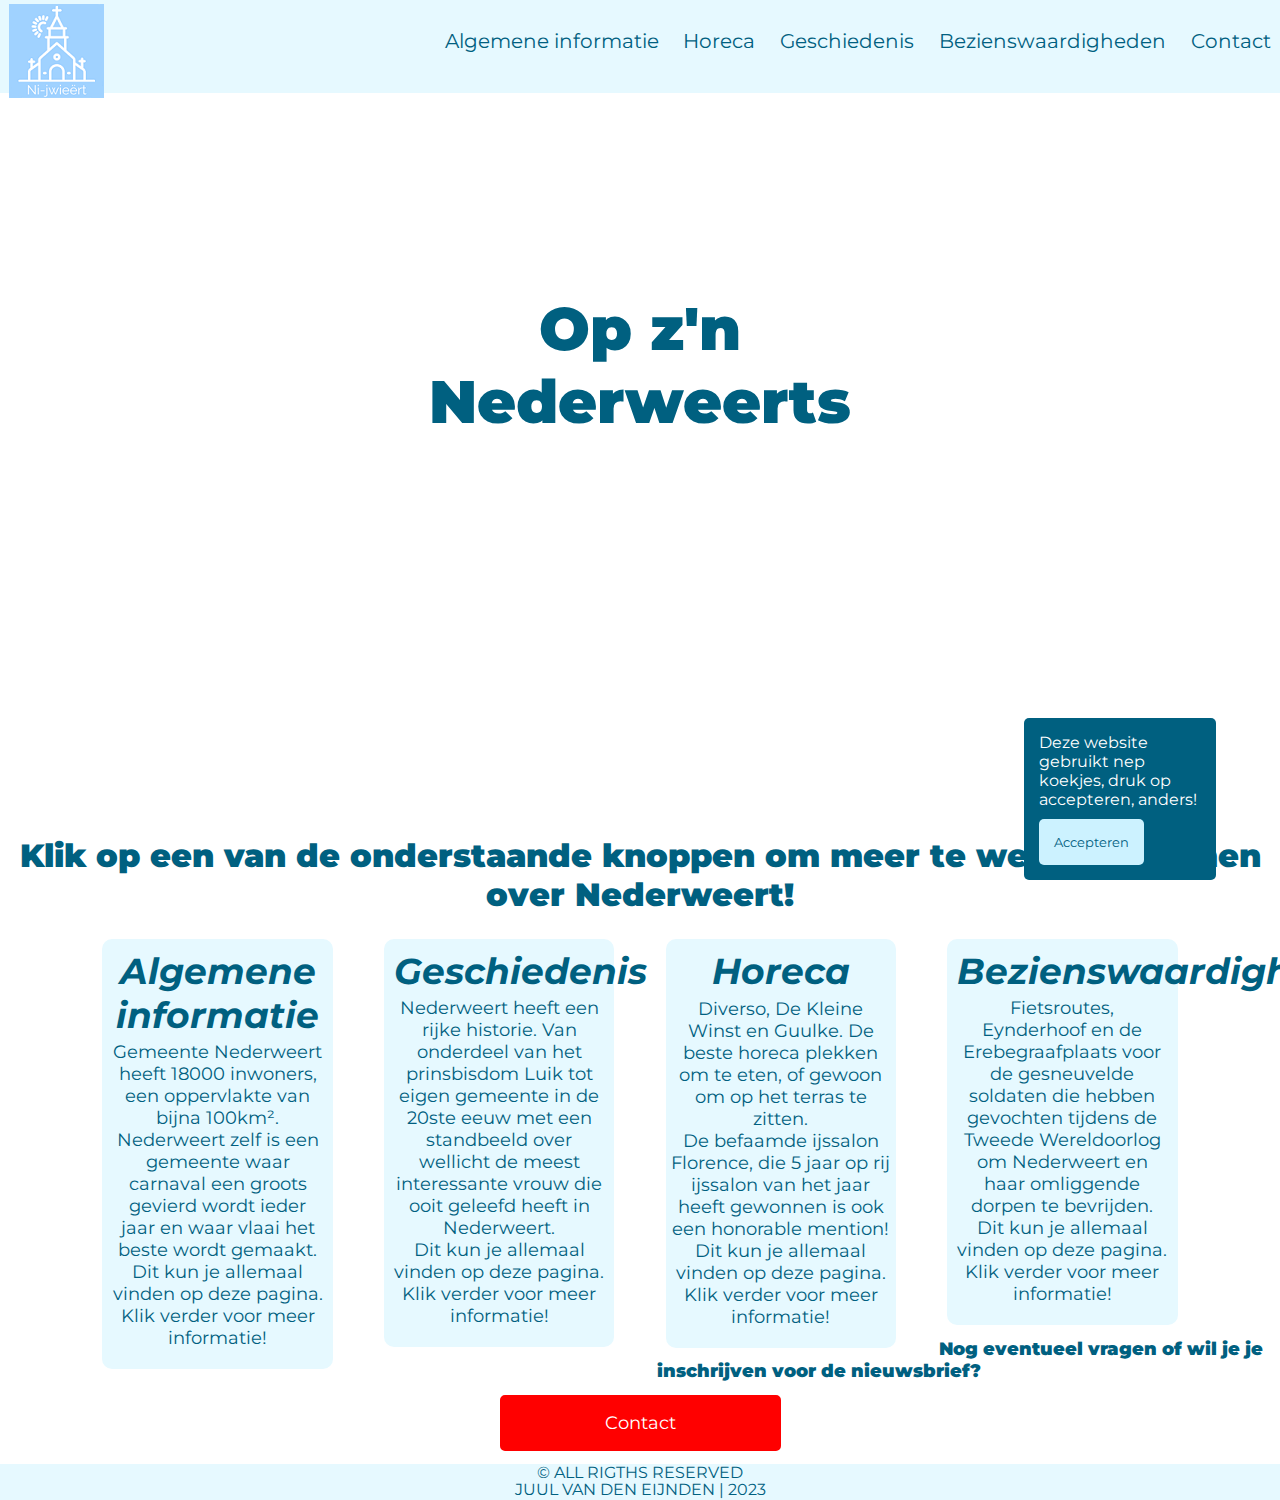
==== webmarkup/webdesign_website/index.html @ bb7a8799 "WebMarkup 2023 Website" ====
<!DOCTYPE html>
<html lang="nl">
    <head>
        <meta charset="UTF-8"/>
        <meta
            name="viewport"
            content="width=device-width, initial-scale=1.0"
        />
        <link rel="stylesheet" href="style.css" type="text/css"/>
        <link rel="icon" type="image/x-icon" href="IMG/FavIcon.png"/>
        <link rel="preconnect" href="https://fonts.googleapis.com"/>
        <link rel="preconnect" href="https://fonts.gstatic.com" crossorigin/>
        <link href="https://fonts.googleapis.com/css2?family=Montserrat:ital,wght@0,100;0,200;0,300;0,400;0,500;0,600;0,700;0,800;0,900;1,100;1,200;1,300;1,400;1,500;1,600;1,700;1,800;1,900&display=swap" rel="stylesheet"/>
        <title>Op z'n Nederweerts</title>
    </head>
    <body>
        <header>
            <nav>
                <a href=""><img src="IMG/Icon.png" title="Knop voor terug naar homepage te gaan" alt="Icoon"/></a>
                <ul>
                    <li><a href="general.html">Algemene informatie</a></li>
                    <li><a href="horeca.html">Horeca</a></li>
                    <li><a href="history.html">Geschiedenis</a></li>
                    <li><a href="sights.html">Bezienswaardigheden</a></li>
                    <li><a href="contact.html">Contact</a></li>
                </ul>
            </nav>
            <section class="headerTxt">
                <h1>op z'n Nederweerts</h1>
            </section>        
        </header>
        <section id="ClickthroughButtons">
            <article class="ClickthroughInfo">
                <h1><strong>
                    Klik op een van de onderstaande knoppen om meer te weten te komen over Nederweert&#33;
                </strong></h1>
            </article>
            <article class="generalButton">
                <a href="general.html"><h1><em>Algemene informatie</em></h1>
                <p>
                    Gemeente Nederweert heeft 18000 inwoners, een oppervlakte van bijna 100km².
                </p>
                <p>
                    Nederweert zelf is een gemeente waar carnaval een groots gevierd wordt ieder jaar en waar vlaai het beste wordt gemaakt.
                </p>
                <p>
                    Dit kun je allemaal vinden op deze pagina.
                </p> 
                <p>
                    Klik verder voor meer informatie&#33;
                </p></a>
            </article>
            <article class="historyButton">
                <a href="history.html"><h1><em>Geschiedenis</em></h1>
                <p>
                    Nederweert heeft een rijke historie. Van onderdeel van het prinsbisdom Luik tot eigen gemeente in de 20ste eeuw met een standbeeld over wellicht de meest interessante vrouw die ooit geleefd heeft in Nederweert.
                </p>
                <p>
                    Dit kun je allemaal vinden op deze pagina.
                </p>
                <p>
                    Klik verder voor meer informatie&#33;
                </p>
                </a>
            </article>
            <article class="horecaButton">
                <a href="horeca.html"><h1><em>Horeca</em></h1>
                <p>
                    Diverso, De Kleine Winst en Guulke. De beste horeca plekken om te eten, of gewoon om op het terras te zitten.
                </p>
                <p>
                    De befaamde ijssalon Florence, die 5 jaar op rij ijssalon van het jaar heeft gewonnen is ook een honorable mention&#33;
                </p>
                <p>
                    Dit kun je allemaal vinden op deze pagina.
                </p>
                <p>
                    Klik verder voor meer informatie&#33;
                </p></a>               
            </article>
            <article class="sightsButton">
                <a href="sights.html"><h1><em>Bezienswaardigheden</em></h1>
                <p>
                    Fietsroutes, Eynderhoof en de Erebegraafplaats voor de gesneuvelde soldaten die hebben gevochten tijdens de Tweede Wereldoorlog om Nederweert en haar omliggende dorpen te bevrijden.
                </p>
                <p>
                    Dit kun je allemaal vinden op deze pagina.
                </p>
                <p>
                    Klik verder voor meer informatie&#33;
                </p></a>
            </article>
        </section>
        <section id="contactInfoAndButton">
            <h1><strong>Nog eventueel vragen of wil je je inschrijven voor de nieuwsbrief&#63;</strong></h1>
            <a href="contact.html" class="contactButton">Contact</a>
        </section>
        <section id="CookiesMessage">
            Deze website gebruikt nep koekjes, druk op accepteren, anders&#33;
            <button id="CookieAcceptButton">Accepteren</button>
        </section>
        <footer>
            <p>&copy; All rigths reserved</p>
            <p><a rel="author" href="https://www.youtube.com/@juuliq_" target="_blank">Juul van den Eijnden</a> | 2023</p>
        </footer>
    </body>
</html>
---- webmarkup/webdesign_website/style.css ----
*{
    font-family: 'Montserrat', sans-serif;
    margin: 0%;
    padding: 0%;
    letter-spacing: 0px;
}


/* Main page */
header{
    min-height: 90vh;
    width: 100%;
    margin: auto;
    background-image: url(IMG/Nederweert\ Gemeente.jpg);
    background-position: center;
    background-size: cover;
    position: relative;    
}
nav{
    text-align: right;
    padding-left: 0.7%;
    padding-top: 0.3%;
    padding-bottom: 1.5%;
    background-color: #e6f9ff;
}
nav img{
    float: left;
}
nav ul li{
    list-style: none;
    display: inline-block;
    padding: 19px 12px;
    position: relative;
    padding-top: 2%;
    padding-right: 0.7%;
}
nav ul li a{
    color: #006080;
    text-decoration: none;
    font-size: 20px;
}
nav ul li::after{
    content: "";
    width: 0%;
    height: 2px;
    background: #66d9ff;
    display: block;
    margin: auto;
    transition: 0.7s;
}
nav ul li:hover::after{
    width: 100%;
}

.headerTxt{
    width: 39%;
    position: absolute;
    top: 45%;
    left: 50%;
    transform: translate(-50%,-50%);
    text-align: center;
    animation: RollIn 2s 1;
    animation-timing-function: ease-out;
}

@keyframes RollIn{
    from{top: 150px;}
    to{top: center;}
}

.headerTxt h1{
    color: #006080;
    font-size: 60px;
    font-weight: 900;
}
.headerTxt h1::first-letter{
    text-transform: uppercase;
}

#ClickthroughButtons{
    margin-top: 2%;
    width: 100%;
}
.ClickthroughInfo{
    margin-bottom: 2%;
    text-align: center;
    color: #006080;
}
.generalButton{
    width: 18%;
    float: left;
    margin-left: 8%;
    margin-right: 2%;
    background-color: #e6f9ff;
    border-radius: 10px;
    padding: 10px 10px;
    box-sizing: border-box;
    transition: 0.6s;
    font-size: 18px;
}
.generalButton a{
    text-decoration: none;
    text-align: center;
    color: #006080;
}
.generalButton p:first-of-type{
    margin-top: 2%;
}
.horecaButton{
    width: 18%;
    float: left;
    margin-left: 2%;
    margin-right: 2%;
    background-color: #e6f9ff;
    border-radius: 10px;
    padding: 10px 5px;
    box-sizing: border-box;
    transition: 0.6s;
    font-size: 18px;
}
.horecaButton a{
    text-decoration: none;
    text-align: center;
    color: #006080;
}
.horecaButton p:first-of-type{
    margin-top: 2%;
}
.historyButton{
    width: 18%;
    float: left;
    margin-left: 2%;
    margin-right: 2%;
    background-color: #e6f9ff;
    border-radius: 10px;
    padding: 10px 10px;
    box-sizing: border-box;
    transition: 0.6s;
    font-size: 18px;
}
.historyButton a{
    text-decoration: none;
    text-align: center;
    color: #006080;
}
.historyButton p:first-of-type{
    margin-top: 2%;
}
.sightsButton{
    width: 18%;
    float: left;
    margin-left: 2%;
    margin-right: 8%;
    margin-bottom: 1%;
    background-color: #e6f9ff;
    border-radius: 10px;
    padding: 10px 10px;
    box-sizing: border-box;
    transition: 0.6s;
    font-size: 18px;
}
.sightsButton a{
    text-decoration: none;
    text-align: center;
    color: #006080;
}
.sightsButton p:first-of-type{
    margin-top: 2%;
}

#contactInfoAndButton{
    text-align: center;
    color: #006080;
    margin-bottom: 1%;
}
#contactInfoAndButton h1{
    font-size: 18px;
    margin-bottom: 1%;
}
.contactButton{
    text-decoration: none;
    border: 3px;
    border-style: solid;
    border-color: #ff0000;
    border-radius: 5px;
    border-width: 5px;
    display: inline-block;
    color: #fff;
    padding: 12px 100px;
    font-size: 18px;
    background: #ff0000;
    cursor: pointer;
}
.contactButton:hover{
    border-color: #6c0000;
    background: #6c0000;
    transition: 0.7s;
}

#CookiesMessage{
    position: fixed;
    bottom: 20px;
    left: 80%;
    right: 5%;
    background-color: #006080;
    border-style: solid;
    border: 1px;
    border-color: #006080;
    border-radius: 5px;
    z-index: 9999;
    color: #fff;
    padding: 15px;
}
#CookieAcceptButton{
    margin-top: 10px;
    padding: 15px;
    padding-left: 15px;
    background-color: #ccf2ff;
    color: #006080;
    border-style: solid;
    border: 2px;
    border-color: #ccf2ff;
    border-radius: 5px;
    cursor: pointer;
}

footer{
    height: 36px;
    background-color: #e6f9ff;
    clear: both;
    text-align: center;
    color: #006080;
    line-height: 17px;
    text-indent: 0em;
    word-spacing: 0rem;
    text-transform: uppercase;
}
footer a{
    text-decoration: none;
    color: #006080;
}


/* General info */
.generalInfo{
    color: #006080;
    padding-top: 17px;
    font-size: 17px;
    width: 80%;
    margin: auto;
    margin-bottom: 0;
}
.generalHeadText h1{
    text-align: center;
}
.generalHeadText h1:last-child{
    margin-bottom: 17px;
}
.generalArticleOne h1, p:last-child{
    margin-bottom: 10px;
}

.generalArticleTwo{
    display: grid;
    grid-template-columns: auto auto auto;
    grid-template-areas:
    "Titel2 Titel2 Titel2" 
    "p1 p1 p1"
    "p2 p2 p2"
    "VlaaiLijst VlaaiLijst VlaaiLijst"
    "p3 p3 p3"
    "Jumbo AlbertHeijn Aldi";
    grid-gap: 10px;
    margin-bottom: 10px;
}
.generalArticleTwo h1{
    grid-area: Titel2;
}
#p1{
    grid-area: p1;
}
#p2{
    grid-area: p2;
}
#p3{
    grid-area: p3;
}
.generalArticleTwo ol li{
    grid-area: VlaaiLijst;
    margin-left: 20px;
}
#JumboAndCaption{
    grid-area: Jumbo;
    text-align: center;
    height: 420px;
}
#Jumbo{
    width: 100%;
    height: 90%;
    border: 2px;
    border-color: #ccf2ff;
    border-style: solid;
    border-radius: 10px;
}
#AldiAndCaption{
    grid-area: Aldi;
    text-align: center;
    height: 420px;
}
#Aldi{
    width: 100%;
    height: 90%;
    border: 2px;
    border-color: #ccf2ff;
    border-style: solid;
    border-radius: 10px;
}
#AhAndCaption{
    grid-area: AlbertHeijn;
    text-align: center;
    height: 420px;
}
#AlbertHeijn{
    width: 100%;
    height: 90%;
    border: 2px;
    border-color: #ccf2ff;
    border-style: solid;
    border-radius: 10px;
}


/* Horeca */
#HorecaMain{
    width: 1300px;
    margin: auto;
}
#HorecaHeadText{
    margin: auto;
    color: #006080;
    text-align: center;
    margin-top: 15px;
    margin-bottom: 20px;
    font-size: 17px;
}
#mainContentHoreca{
    font-size: 17px;
    display: grid;
    grid-template-columns: auto;
    grid-template-areas: 
    "HorecaArticleOne"
    "HorecaArticleTwo"
    "HorecaArticleThree"
    "HorecaArticleFour";
    grid-gap: 20px;
    margin-bottom: 10px;
}
#HorecaArticleOne{
    margin: auto;
    grid-area: HorecaArticleOne;
    grid-template-columns: 1fr 3fr;
}
#DiversoAndCaption{
    text-align: center;
    color: #006080;
    float: left;
}
#Diverso{
    width: 450px;
    height: 300px;
    border-style: solid;
    border-radius: 5px;
    border-color: #006080;
    margin-left: 10px;
    margin-right: 20px;
}
#DiversoAside{
    color: #006080;
}
#DiversoAside p{
    margin-bottom: 10px;
}
#DiversoLink:hover{
    color: #000;
}
#DiversoLink:active{
    color: #ff0000;
}
#HorecaArticleTwo{
    margin: auto;
    grid-area: HorecaArticleTwo;
    grid-template-columns: 3fr 1fr;
}
#DKWAndCaption{
    text-align: center;
    color: #006080;
    float: right;
}
#DKW{
    width: 550px;
    height: 350px;
    border-style: solid;
    border-radius: 5px;
    border-color: #006080;
    margin-left: 10px;
    margin-right: 20px;
}
#DKWAside{
    float: left;
    width: 700px;
    color: #006080;
}
#DKWAside p{
    margin-bottom: 10px;
    width: 690px;
}
#DKWLink:hover{
    color: #000;
}
#DKWLink:active{
    color: #ff0000;
}
#HorecaArticleThree{
    grid-area: HorecaArticleThree;
    margin: auto;
    grid-template-columns: 1fr 3fr;
}
#GuulkeAndCaption{
    text-align: center;
    color: #006080;
    float: left;
}
#Guulke{
    width: 550px;
    height: 350px;
    border-style: solid;
    border-radius: 5px;
    border-color: #006080;
    margin-left: 10px;
    margin-right: 20px;
}
#GuulkeAside{
    color: #006080;
}
#GuulkeAside p{
    margin-bottom: 10px;
}
#GuulkeLink:hover{
    color: #000;
}
#GuulkeLink:active{
    color: #ff0000;
}
#HorecaArticleFour{
    grid-area: HorecaArticleFour;
    margin: auto;
    grid-template-columns: 3fr 1fr;
}
#FlorenceAndCaption{
    text-align: center;
    color: #006080;
    float: right;
}
#Florence{
    width: 550px;
    height: 350px;
    border-style: solid;
    border-radius: 5px;
    border-color: #006080;
    margin-left: 10px;
    margin-right: 20px;
}
#FlorenceAside{
    float: left;
    width: 700px;
    color: #006080;
}
#FlorenceAside p{
    margin-bottom: 10px;
    width: 690px;
}
#FlorenceLink:hover{
    color: #000;
}
#FlorenceLink:active{
    color: #ff0000;
}


/* History */
#HistoryMain{
    width: 1050px;
    margin: auto;
}
#HistoryHeadText{
    margin: auto;
    color: #006080;
    margin-top: 15px;
    margin-bottom: 20px;
    font-size: 17px;
}
#HistoryHeadText > p{
    text-align: center;
}
#mainContentHistory{
    font-size: 17px;
    display: grid;
    grid-template-columns: auto;
    grid-template-areas: 
    "HistoryArticleOne"
    "HistoryArticleTwo";
    grid-gap: 20px;
    margin-bottom: 10px;
}
#HistoryArticleOne{
    margin: auto;
    grid-area: HistoryArticleOne;
    grid-template-columns: 3fr 1fr;
}
#KerkAndCaption{
    text-align: center;
    color: #006080;
    float: right;
}
#Kerk{
    width: 300px;
    height: 450px;
    border-style: solid;
    border-radius: 5px;
    border-color: #006080;
    margin-left: 10px;
    margin-right: 20px;
}
#KerkAside{
    float: left;
    width: 700px;
    color: #006080;
}
#KerkAside p{
    margin-bottom: 10px;
    width: 600px;
}

#HistoryArticleTwo{
    margin: auto;
    grid-area: HistoryArticleTwo;
    grid-template-columns: 1fr 3fr;
}
#MarieKatrienAndCaption{
    text-align: center;
    color: #006080;
    float: left;
}
#MarieKatrien{
    width: 350px;
    height: 450px;
    border-style: solid;
    border-radius: 5px;
    border-color: #006080;
    margin-left: 10px;
    margin-right: 20px;
}
#MarieKatrienAside{
    color: #006080;
    width: 650px;
    float: right;
}
#MarieKatrienAside p{
    margin-bottom: 10px;
    width: 600px;
}


/* Sights */
#SightsMain{
    width: 1250px;
    margin: auto;
}
#SightsHeadText{
    margin: auto;
    color: #006080;
    margin-top: 15px;
    margin-bottom: 20px;
    font-size: 17px;
    text-align: center;
}
#mainContentSights{
    font-size: 17px;
    display: grid;
    grid-template-columns: auto;
    grid-template-areas: 
    "SightsArticleOne"
    "SightsArticleTwo";
    grid-gap: 20px;
    margin-bottom: 10px;
}
#SightsArticleOne{
    margin: auto;
    grid-area: SightsArticleOne;
    grid-template-columns: 3fr 1fr;
}
#EynderhoofAndCaption{
    text-align: center;
    color: #006080;
    float: right;
}
#Eynderhoof{
    width: 600px;
    height: 350px;
    border-style: solid;
    border-radius: 5px;
    border-color: #006080;
    margin-left: 10px;
    margin-right: 20px;
}
#EynderhoofAside{
    float: left;
    width: 500px;
    color: #006080;
}
#EynderhoofAside p{
    margin-bottom: 10px;
    width: 490px;
}
#EynderhoofLink:hover{
    color: #000;
}
#EynderhoofLink:active{
    color: #ff0000;
}
#SightsArticleTwo{
    margin: auto;
    grid-area: SightsArticleTwo;
    grid-template-columns: 1fr 3fr;
}
#ErebegraafplaatsAndCaption{
    text-align: center;
    color: #006080;
    float: left;
}
#Erebegraafplaats{
    width: 600px;
    height: 350px;
    border-style: solid;
    border-radius: 5px;
    border-color: #006080;
    margin-left: 10px;
    margin-right: 20px;
}
#ErebegraafplaatsAside{
    color: #006080;
    width: 610px;
    float: right;
}
#ErebegraafplaatsAside p{
    margin-bottom: 10px;
}
#ErebegraafplaatsLink:hover{
    color: #000;
}
#ErebegraafplaatsLink:active{
    color: #ff0000;
}


/* Contact */
#contact{
    padding-top: 25px;
    width: 1460px;
    margin: auto;
}
#contact h1{
    text-align: center;
    font-size: 30px;
    color: #006080;
    padding-bottom: 15px;
}
#quickContact{
    margin-bottom: 46px;
    width: 590px;
    height: 624px;
    float: left;
    border-style: solid;
    border-color: #006080;
    border-radius: 5px;
    background-color: #006080;
}
#quickInfo{
    margin-left: 20px;
    margin-right: 20px;
    color: #fff;
    font-size: 20px;
    font-weight: 500;
}
#quickInfo p:first-child{
    margin-top: 15%;
}
#quickInfo > p{
    margin-top: 5%;
}
#quickInfo ul li{
    margin-top: 10px;
    margin-bottom: 5px;
    list-style: none;
}
#talkBubble {
    width: 120px;
    height: 80px;
    background-color: #ccf2ff;
    position: relative;
    left: 435px;
    top: 130px;
    border-radius: 10px;
}
#talkBubble:before {
    content: "";
    position: absolute;
    right: 100%;
    top: 26px;
    width: 0;
    height: 0;
    border-top: 13px solid transparent;
    border-right: 26px solid #ccf2ff;
    border-bottom: 13px solid transparent;
}
#talkBubble h1{
    text-align: center;
    padding-top: 20px;
}
#newsletterContact{
    width: 860px;
    height: 624px;
    float: left;
    border-style: solid;
    border-radius: 5px;
    border-color: #eaeaea;
    background-color: #eaeaea;
}
fieldset{
    color: #006080;
    font-size: 24px;
    border-style: none;
    max-width: 850px;
    margin: auto;
    display: grid;
    grid-template-columns: 400px 400px;
    grid-template-areas: 
    "voornaam achternaam"
    "email email"
    "telefoonnummer postcode"
    "bericht bericht"
    "verstuurKnop verstuurKnop";
    grid-gap: 20px;
}
legend{
    text-align: center;
    padding-top: 5px;
    padding-bottom: 5px;
}
.voornaam{
    grid-area: voornaam;
    margin: auto;
}
.voornaam label{
    font-size: 20px;
    color: #006080;
}
.voornaam input{
    display: block;
    height: 40px;
    width: 350px;
    border: #006080;
    border-style: solid;
    border-radius: 5px;
    font-size: 20px;
}
#firstname{
    padding-left: 10px;
}
.achternaam{
    grid-area: achternaam;
    margin: auto;
}
.achternaam label{
    font-size: 20px;
    color: #006080;
}
.achternaam input{
    display: block;
    height: 40px;
    width: 350px;
    border: #006080;
    border-style: solid;
    border-radius: 5px;
    font-size: 20px;
}
#surname{
    padding-left: 10px;
}
.e-mail{
    grid-area: email;
    margin: auto;
}
.e-mail label{
    font-size: 20px;
    color: #006080;
}
.e-mail input{
    display: block;
    height: 40px;
    width: 770px;
    border: #006080;
    border-style: solid;
    border-radius: 5px;
    font-size: 20px;
}
#email{
    padding-left: 10px;
}

.telefoonnummer{
    grid-area: telefoonnummer;
    margin: auto;
}
.telefoonnummer label{
    font-size: 20px;
    color: #006080;
}
.telefoonnummer input{
    display: block;
    height: 40px;
    width: 350px;
    border: #006080;
    border-style: solid;
    border-radius: 5px;
    font-size: 20px;
}
#PhoneNumber{
    padding-left: 10px;
}

.postcode{
    grid-area: postcode;
    margin: auto;
}
.postcode label{
    font-size: 20px;
    color: #006080;
}
.postcode input{
    display: block;
    height: 40px;
    width: 350px;
    border: #006080;
    border-style: solid;
    border-radius: 5px;
    font-size: 20px;
}
#postalCode{
    padding-left: 10px;
}

.bericht{
    grid-area: bericht;
    margin: auto;
}
.bericht label{
    font-size: 20px;
    color: #006080;
}
.bericht input{
    display: block;
    height: 180px;
    width: 770px;
    border-color: #006080;
    border-style: solid;
    border-radius: 5px;
    font-size: 20px;
    font-weight: 100;
}
.bericht input::placeholder{
    position: absolute;
    top: 10px;
    left: 10px;
}
#Message{
    padding-left: 10px;
}
.verstuurButton{
    grid-area: verstuurKnop;
    margin: auto;
}
.verstuurButton input{
    display: block;
    text-decoration: none;
    border: 3px;
    border-style: solid;
    border-color: #ff0000;
    border-radius: 20px;
    display: inline-block;
    color: #fff;
    padding: 12px 50px;
    font-size: 18px;
    background: #ff0000;
    cursor: pointer;
}
.verstuurButton input:hover{
    border-color: #6c0000;
    background: #6c0000;
    transition: 0.7s;
}
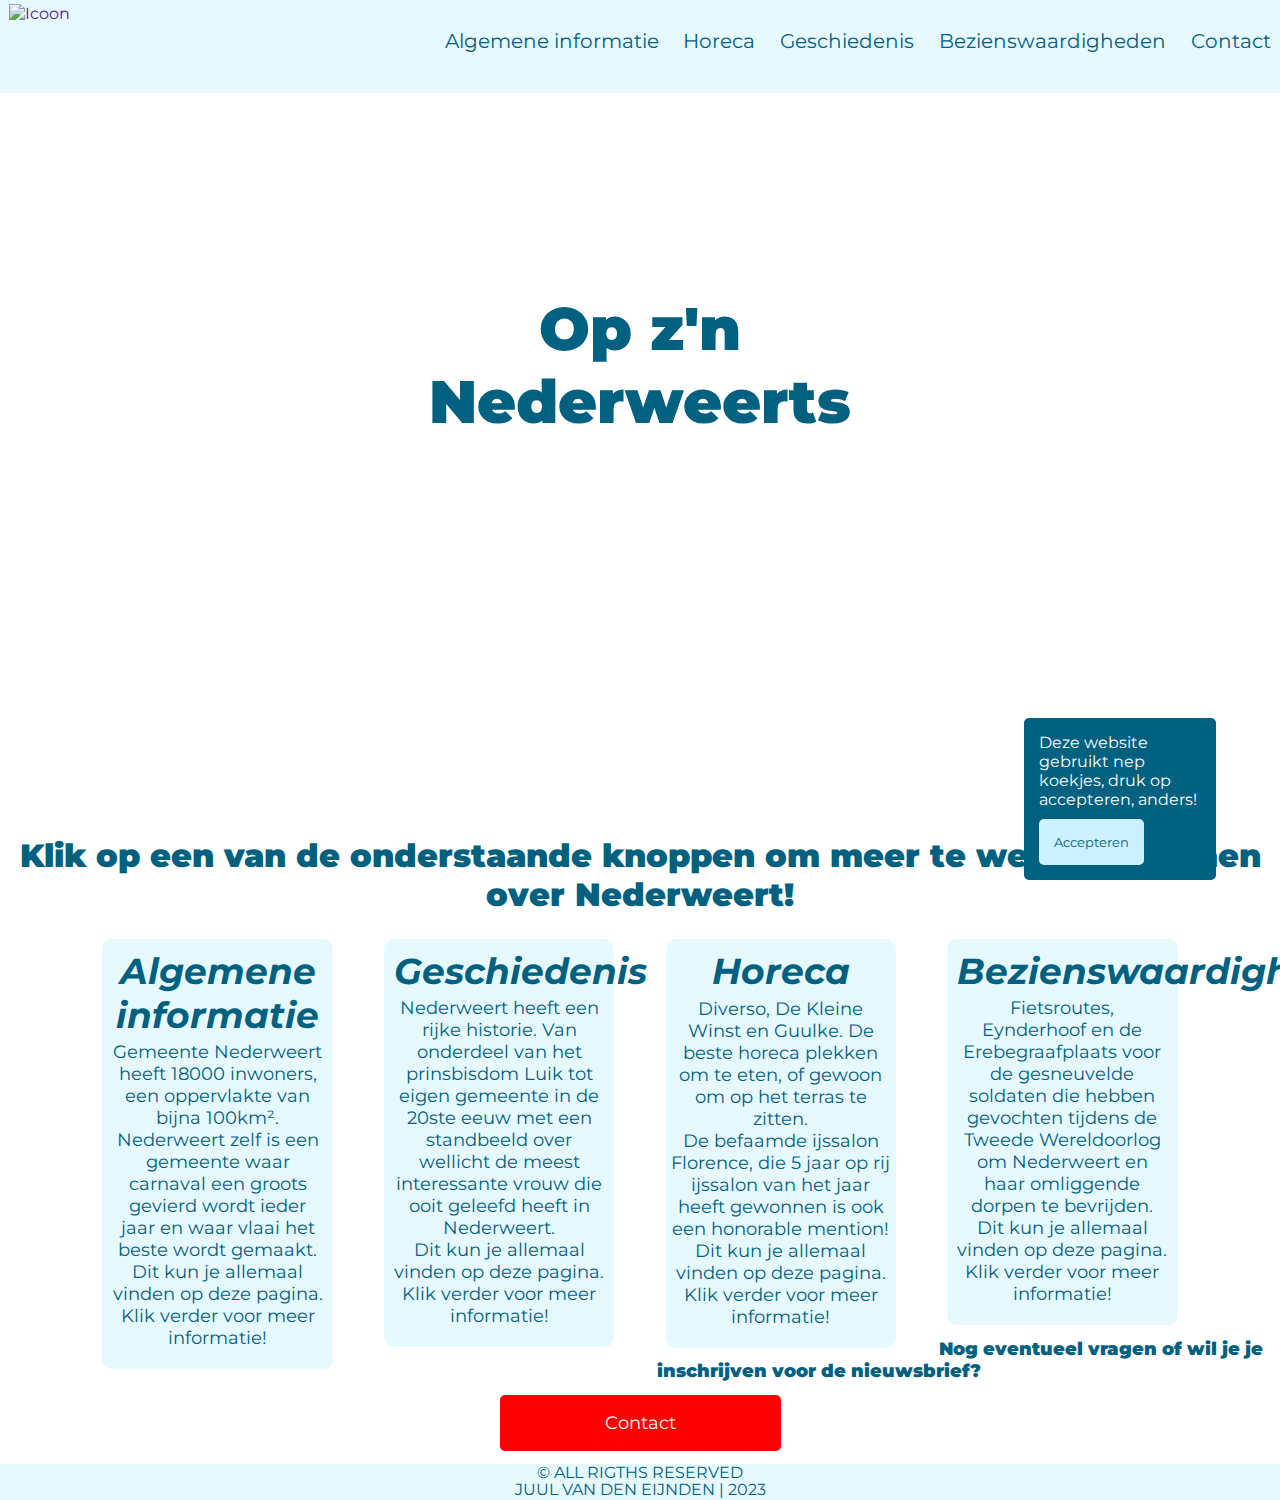
==== commit df1911e3: "WebMarkup2023 (Final)" ====
--- a/webmarkup/webdesign_website/index.html
+++ b/webmarkup/webdesign_website/index.html
@@ -6,8 +6,9 @@
             name="viewport"
             content="width=device-width, initial-scale=1.0"
         />
-        <link rel="stylesheet" href="style.css" type="text/css"/>
-        <link rel="icon" type="image/x-icon" href="IMG/FavIcon.png"/>
+        <meta name="keywords" content=""/>
+        <link rel="stylesheet" href="css/style.css" type="text/css"/>
+        <link rel="icon" type="image/x-icon" href="img/FavIcon.png"/>
         <link rel="preconnect" href="https://fonts.googleapis.com"/>
         <link rel="preconnect" href="https://fonts.gstatic.com" crossorigin/>
         <link href="https://fonts.googleapis.com/css2?family=Montserrat:ital,wght@0,100;0,200;0,300;0,400;0,500;0,600;0,700;0,800;0,900;1,100;1,200;1,300;1,400;1,500;1,600;1,700;1,800;1,900&display=swap" rel="stylesheet"/>
@@ -16,7 +17,7 @@
     <body>
         <header>
             <nav>
-                <a href=""><img src="IMG/Icon.png" title="Knop voor terug naar homepage te gaan" alt="Icoon"/></a>
+                <a href=""><img src="img/Icon.png" title="Knop voor terug naar homepage te gaan" alt="Icoon"/></a>
                 <ul>
                     <li><a href="general.html">Algemene informatie</a></li>
                     <li><a href="horeca.html">Horeca</a></li>
--- a/webmarkup/webdesign_website/css/style.css
+++ b/webmarkup/webdesign_website/css/style.css
@@ -0,0 +1,911 @@
+*{
+    font-family: 'Montserrat', sans-serif;
+    margin: 0%;
+    padding: 0%;
+    letter-spacing: 0px;
+}
+
+
+/* Main page */
+header{
+    min-height: 90vh;
+    width: 100%;
+    margin: auto;
+    background-image: url(../img/NederweertGemeente.jpg);
+    background-position: center;
+    background-size: cover;
+    position: relative;    
+}
+nav{
+    text-align: right;
+    padding-left: 0.7%;
+    padding-top: 0.3%;
+    padding-bottom: 1.5%;
+    background-color: #e6f9ff;
+}
+nav img{
+    float: left;
+}
+nav ul li{
+    list-style: none;
+    display: inline-block;
+    padding: 19px 12px;
+    position: relative;
+    padding-top: 2%;
+    padding-right: 0.7%;
+}
+nav ul li a{
+    color: #006080;
+    text-decoration: none;
+    font-size: 20px;
+}
+nav ul li::after{
+    content: "";
+    width: 0%;
+    height: 2px;
+    background: #66d9ff;
+    display: block;
+    margin: auto;
+    transition: 0.7s;
+}
+nav ul li:hover::after{
+    width: 100%;
+}
+
+.headerTxt{
+    width: 39%;
+    position: absolute;
+    top: 45%;
+    left: 50%;
+    transform: translate(-50%,-50%);
+    text-align: center;
+    animation: RollIn 2s 1;
+    animation-timing-function: ease-out;
+}
+
+@keyframes RollIn{
+    from{top: 150px;}
+    to{top: 45%;}
+}
+
+.headerTxt h1{
+    color: #006080;
+    font-size: 60px;
+    font-weight: 900;
+}
+.headerTxt h1::first-letter{
+    text-transform: uppercase;
+}
+
+#ClickthroughButtons{
+    margin-top: 2%;
+    width: 100%;
+}
+.ClickthroughInfo{
+    margin-bottom: 2%;
+    text-align: center;
+    color: #006080;
+}
+.generalButton{
+    width: 18%;
+    float: left;
+    margin-left: 8%;
+    margin-right: 2%;
+    background-color: #e6f9ff;
+    border-radius: 10px;
+    padding: 10px 10px;
+    box-sizing: border-box;
+    transition: 0.6s;
+    font-size: 18px;
+}
+.generalButton a{
+    text-decoration: none;
+    text-align: center;
+    color: #006080;
+}
+.generalButton p:first-of-type{
+    margin-top: 2%;
+}
+.horecaButton{
+    width: 18%;
+    float: left;
+    margin-left: 2%;
+    margin-right: 2%;
+    background-color: #e6f9ff;
+    border-radius: 10px;
+    padding: 10px 5px;
+    box-sizing: border-box;
+    transition: 0.6s;
+    font-size: 18px;
+}
+.horecaButton a{
+    text-decoration: none;
+    text-align: center;
+    color: #006080;
+}
+.horecaButton p:first-of-type{
+    margin-top: 2%;
+}
+.historyButton{
+    width: 18%;
+    float: left;
+    margin-left: 2%;
+    margin-right: 2%;
+    background-color: #e6f9ff;
+    border-radius: 10px;
+    padding: 10px 10px;
+    box-sizing: border-box;
+    transition: 0.6s;
+    font-size: 18px;
+}
+.historyButton a{
+    text-decoration: none;
+    text-align: center;
+    color: #006080;
+}
+.historyButton p:first-of-type{
+    margin-top: 2%;
+}
+.sightsButton{
+    width: 18%;
+    float: left;
+    margin-left: 2%;
+    margin-right: 8%;
+    margin-bottom: 1%;
+    background-color: #e6f9ff;
+    border-radius: 10px;
+    padding: 10px 10px;
+    box-sizing: border-box;
+    transition: 0.6s;
+    font-size: 18px;
+}
+.sightsButton a{
+    text-decoration: none;
+    text-align: center;
+    color: #006080;
+}
+.sightsButton p:first-of-type{
+    margin-top: 2%;
+}
+
+#contactInfoAndButton{
+    text-align: center;
+    color: #006080;
+    margin-bottom: 1%;
+}
+#contactInfoAndButton h1{
+    font-size: 18px;
+    margin-bottom: 1%;
+}
+.contactButton{
+    text-decoration: none;
+    border: 3px;
+    border-style: solid;
+    border-color: #ff0000;
+    border-radius: 5px;
+    border-width: 5px;
+    display: inline-block;
+    color: #fff;
+    padding: 12px 100px;
+    font-size: 18px;
+    background: #ff0001;
+    cursor: pointer;
+}
+.contactButton:hover{
+    border-color: #6c0000;
+    background: #6c0001;
+    transition: 0.7s;
+}
+
+#CookiesMessage{
+    position: fixed;
+    bottom: 20px;
+    left: 80%;
+    right: 5%;
+    background-color: #006080;
+    border-style: solid;
+    border: 1px;
+    border-color: #006081;
+    border-radius: 5px;
+    z-index: 9999;
+    color: #fff;
+    padding: 15px;
+}
+#CookieAcceptButton{
+    margin-top: 10px;
+    padding: 15px;
+    padding-left: 15px;
+    background-color: #ccf2ff;
+    color: #006080;
+    border-style: solid;
+    border: 2px;
+    border-color: #ccf3ff;
+    border-radius: 5px;
+    cursor: pointer;
+}
+
+footer{
+    height: 36px;
+    background-color: #e6f9ff;
+    clear: both;
+    text-align: center;
+    color: #006080;
+    line-height: 17px;
+    text-indent: 0em;
+    word-spacing: 0rem;
+    text-transform: uppercase;
+}
+footer a{
+    text-decoration: none;
+    color: #006080;
+}
+
+
+/* General info */
+.generalInfo{
+    color: #006080;
+    padding-top: 17px;
+    font-size: 17px;
+    width: 80%;
+    margin: auto;
+    margin-bottom: 0;
+}
+.generalHeadText h1{
+    text-align: center;
+}
+.generalHeadText h1:last-child{
+    margin-bottom: 17px;
+}
+.generalArticleOne h1, p:last-child{
+    margin-bottom: 10px;
+}
+
+.generalArticleTwo{
+    display: grid;
+    grid-template-columns: auto auto auto;
+    grid-template-areas:
+    "Titel2 Titel2 Titel2" 
+    "p1 p1 p1"
+    "p2 p2 p2"
+    "VlaaiLijst VlaaiLijst VlaaiLijst"
+    "p3 p3 p3"
+    "Jumbo AlbertHeijn Aldi";
+    grid-gap: 10px;
+    margin-bottom: 10px;
+}
+.generalArticleTwo h1{
+    grid-area: Titel2;
+}
+#p1{
+    grid-area: p1;
+}
+#p2{
+    grid-area: p2;
+}
+#p3{
+    grid-area: p3;
+}
+.generalArticleTwo ol li{
+    grid-area: VlaaiLijst;
+    margin-left: 20px;
+}
+#JumboAndCaption{
+    grid-area: Jumbo;
+    text-align: center;
+    height: 420px;
+}
+#Jumbo{
+    width: 100%;
+    height: 90%;
+    border: 2px;
+    border-color: #ccf2ff;
+    border-style: solid;
+    border-radius: 10px;
+}
+#AldiAndCaption{
+    grid-area: Aldi;
+    text-align: center;
+    height: 420px;
+}
+#Aldi{
+    width: 100%;
+    height: 90%;
+    border: 2px;
+    border-color: #ccf2ff;
+    border-style: solid;
+    border-radius: 10px;
+}
+#AhAndCaption{
+    grid-area: AlbertHeijn;
+    text-align: center;
+    height: 420px;
+}
+#AlbertHeijn{
+    width: 100%;
+    height: 90%;
+    border: 2px;
+    border-color: #ccf2ff;
+    border-style: solid;
+    border-radius: 10px;
+}
+
+
+/* Horeca */
+#HorecaMain{
+    width: 1300px;
+    margin: auto;
+}
+#HorecaHeadText{
+    margin: auto;
+    color: #006080;
+    text-align: center;
+    margin-top: 15px;
+    margin-bottom: 20px;
+    font-size: 17px;
+}
+#mainContentHoreca{
+    font-size: 17px;
+    display: grid;
+    grid-template-columns: auto;
+    grid-template-areas: 
+    "HorecaArticleOne"
+    "HorecaArticleTwo"
+    "HorecaArticleThree"
+    "HorecaArticleFour";
+    grid-gap: 20px;
+    margin-bottom: 10px;
+}
+#HorecaArticleOne{
+    margin: auto;
+    grid-area: HorecaArticleOne;
+    grid-template-columns: 1fr 3fr;
+}
+#DiversoAndCaption{
+    text-align: center;
+    color: #006080;
+    float: left;
+}
+#Diverso{
+    width: 450px;
+    height: 300px;
+    border-style: solid;
+    border-radius: 5px;
+    border-color: #006080;
+    margin-left: 10px;
+    margin-right: 20px;
+}
+#DiversoAside{
+    color: #006080;
+}
+#DiversoAside p{
+    margin-bottom: 10px;
+}
+#DiversoLink:hover{
+    color: #000;
+}
+#DiversoLink:active{
+    color: #ff0000;
+}
+#HorecaArticleTwo{
+    margin: auto;
+    grid-area: HorecaArticleTwo;
+    grid-template-columns: 3fr 1fr;
+}
+#DKWAndCaption{
+    text-align: center;
+    color: #006080;
+    float: right;
+}
+#DKW{
+    width: 550px;
+    height: 350px;
+    border-style: solid;
+    border-radius: 5px;
+    border-color: #006080;
+    margin-left: 10px;
+    margin-right: 20px;
+}
+#DKWAside{
+    float: left;
+    width: 700px;
+    color: #006080;
+}
+#DKWAside p{
+    margin-bottom: 10px;
+    width: 690px;
+}
+#DKWLink:hover{
+    color: #000;
+}
+#DKWLink:active{
+    color: #ff0000;
+}
+#HorecaArticleThree{
+    grid-area: HorecaArticleThree;
+    margin: auto;
+    grid-template-columns: 1fr 3fr;
+}
+#GuulkeAndCaption{
+    text-align: center;
+    color: #006080;
+    float: left;
+}
+#Guulke{
+    width: 550px;
+    height: 350px;
+    border-style: solid;
+    border-radius: 5px;
+    border-color: #006080;
+    margin-left: 10px;
+    margin-right: 20px;
+}
+#GuulkeAside{
+    color: #006080;
+}
+#GuulkeAside p{
+    margin-bottom: 10px;
+}
+#GuulkeLink:hover{
+    color: #000;
+}
+#GuulkeLink:active{
+    color: #ff0000;
+}
+#HorecaArticleFour{
+    grid-area: HorecaArticleFour;
+    margin: auto;
+    grid-template-columns: 3fr 1fr;
+}
+#FlorenceAndCaption{
+    text-align: center;
+    color: #006080;
+    float: right;
+}
+#Florence{
+    width: 550px;
+    height: 350px;
+    border-style: solid;
+    border-radius: 5px;
+    border-color: #006080;
+    margin-left: 10px;
+    margin-right: 20px;
+}
+#FlorenceAside{
+    float: left;
+    width: 700px;
+    color: #006080;
+}
+#FlorenceAside p{
+    margin-bottom: 10px;
+    width: 690px;
+}
+#FlorenceLink:hover{
+    color: #000;
+}
+#FlorenceLink:active{
+    color: #ff0000;
+}
+
+
+/* History */
+#HistoryMain{
+    width: 1050px;
+    margin: auto;
+}
+#HistoryHeadText{
+    margin: auto;
+    color: #006080;
+    margin-top: 15px;
+    margin-bottom: 20px;
+    font-size: 17px;
+}
+#HistoryHeadText > p{
+    text-align: center;
+}
+#mainContentHistory{
+    font-size: 17px;
+    display: grid;
+    grid-template-columns: auto;
+    grid-template-areas: 
+    "HistoryArticleOne"
+    "HistoryArticleTwo";
+    grid-gap: 20px;
+    margin-bottom: 10px;
+}
+#HistoryArticleOne{
+    margin: auto;
+    grid-area: HistoryArticleOne;
+    grid-template-columns: 3fr 1fr;
+}
+#KerkAndCaption{
+    text-align: center;
+    color: #006080;
+    float: right;
+}
+#Kerk{
+    width: 300px;
+    height: 450px;
+    border-style: solid;
+    border-radius: 5px;
+    border-color: #006080;
+    margin-left: 10px;
+    margin-right: 20px;
+}
+#KerkAside{
+    float: left;
+    width: 700px;
+    color: #006080;
+}
+#KerkAside p{
+    margin-bottom: 10px;
+    width: 600px;
+}
+
+#HistoryArticleTwo{
+    margin: auto;
+    grid-area: HistoryArticleTwo;
+    grid-template-columns: 1fr 3fr;
+}
+#MarieKatrienAndCaption{
+    text-align: center;
+    color: #006080;
+    float: left;
+}
+#MarieKatrien{
+    width: 350px;
+    height: 450px;
+    border-style: solid;
+    border-radius: 5px;
+    border-color: #006080;
+    margin-left: 10px;
+    margin-right: 20px;
+}
+#MarieKatrienAside{
+    color: #006080;
+    width: 650px;
+    float: right;
+}
+#MarieKatrienAside p{
+    margin-bottom: 10px;
+    width: 600px;
+}
+
+
+/* Sights */
+#SightsMain{
+    width: 1250px;
+    margin: auto;
+}
+#SightsHeadText{
+    margin: auto;
+    color: #006080;
+    margin-top: 15px;
+    margin-bottom: 20px;
+    font-size: 17px;
+    text-align: center;
+}
+#mainContentSights{
+    font-size: 17px;
+    display: grid;
+    grid-template-columns: auto;
+    grid-template-areas: 
+    "SightsArticleOne"
+    "SightsArticleTwo";
+    grid-gap: 20px;
+    margin-bottom: 10px;
+}
+#SightsArticleOne{
+    margin: auto;
+    grid-area: SightsArticleOne;
+    grid-template-columns: 3fr 1fr;
+}
+#EynderhoofAndCaption{
+    text-align: center;
+    color: #006080;
+    float: right;
+}
+#Eynderhoof{
+    width: 600px;
+    height: 350px;
+    border-style: solid;
+    border-radius: 5px;
+    border-color: #006080;
+    margin-left: 10px;
+    margin-right: 20px;
+}
+#EynderhoofAside{
+    float: left;
+    width: 500px;
+    color: #006080;
+}
+#EynderhoofAside p{
+    margin-bottom: 10px;
+    width: 490px;
+}
+#EynderhoofLink:hover{
+    color: #000;
+}
+#EynderhoofLink:active{
+    color: #ff0000;
+}
+#SightsArticleTwo{
+    margin: auto;
+    grid-area: SightsArticleTwo;
+    grid-template-columns: 1fr 3fr;
+}
+#ErebegraafplaatsAndCaption{
+    text-align: center;
+    color: #006080;
+    float: left;
+}
+#Erebegraafplaats{
+    width: 600px;
+    height: 350px;
+    border-style: solid;
+    border-radius: 5px;
+    border-color: #006080;
+    margin-left: 10px;
+    margin-right: 20px;
+}
+#ErebegraafplaatsAside{
+    color: #006080;
+    width: 610px;
+    float: right;
+}
+#ErebegraafplaatsAside p{
+    margin-bottom: 10px;
+}
+#ErebegraafplaatsLink:hover{
+    color: #000;
+}
+#ErebegraafplaatsLink:active{
+    color: #ff0000;
+}
+
+
+/* Contact */
+#contact{
+    padding-top: 25px;
+    width: 1460px;
+    margin: auto;
+}
+#contact h1{
+    text-align: center;
+    font-size: 30px;
+    color: #006080;
+    padding-bottom: 15px;
+}
+#quickContact{
+    margin-bottom: 46px;
+    width: 590px;
+    height: 624px;
+    float: left;
+    border-style: solid;
+    border-color: #006080;
+    border-radius: 5px;
+    background-color: #006081;
+}
+#quickInfo{
+    margin-left: 20px;
+    margin-right: 20px;
+    color: #fff;
+    font-size: 20px;
+    font-weight: 500;
+}
+#quickInfo p:first-child{
+    margin-top: 15%;
+}
+#quickInfo > p{
+    margin-top: 5%;
+}
+#quickInfo ul li{
+    margin-top: 10px;
+    margin-bottom: 5px;
+    list-style: none;
+}
+#talkBubble {
+    width: 120px;
+    height: 80px;
+    background-color: #ccf2ff;
+    position: relative;
+    left: 435px;
+    top: 130px;
+    border-radius: 10px;
+}
+#talkBubble:before {
+    content: "";
+    position: absolute;
+    right: 100%;
+    top: 26px;
+    width: 0;
+    height: 0;
+    border-top: 13px solid transparent;
+    border-right: 26px solid #ccf2ff;
+    border-bottom: 13px solid transparent;
+}
+#talkBubble h1{
+    text-align: center;
+    padding-top: 20px;
+}
+#newsletterContact{
+    width: 860px;
+    height: 624px;
+    float: left;
+    border-style: solid;
+    border-radius: 5px;
+    border-color: #eaeaea;
+    background-color: #eaeaeb;
+}
+fieldset{
+    color: #006080;
+    font-size: 24px;
+    border-style: none;
+    max-width: 850px;
+    margin: auto;
+    display: grid;
+    grid-template-columns: 400px 400px;
+    grid-template-areas: 
+    "voornaam achternaam"
+    "telefoonnummer postcode"
+    "email email"
+    "bericht bericht"
+    "verstuurKnop verstuurKnop";
+    grid-gap: 20px;
+}
+legend{
+    text-align: center;
+    padding-top: 5px;
+    padding-bottom: 5px;
+}
+.voornaam{
+    grid-area: voornaam;
+    margin: auto;
+}
+.voornaam label{
+    font-size: 20px;
+    color: #006080;
+}
+.voornaam input{
+    display: block;
+    height: 40px;
+    width: 350px;
+    border: #006080;
+    border-style: solid;
+    border-radius: 5px;
+    font-size: 20px;
+}
+#firstname{
+    padding-left: 10px;
+}
+.achternaam{
+    grid-area: achternaam;
+    margin: auto;
+}
+.achternaam label{
+    font-size: 20px;
+    color: #006080;
+}
+.achternaam input{
+    display: block;
+    height: 40px;
+    width: 350px;
+    border: #006080;
+    border-style: solid;
+    border-radius: 5px;
+    font-size: 20px;
+}
+#surname{
+    padding-left: 10px;
+}
+.e-mail{
+    grid-area: email;
+    margin: auto;
+}
+.e-mail label{
+    font-size: 20px;
+    color: #006080;
+}
+.e-mail input{
+    display: block;
+    height: 40px;
+    width: 770px;
+    border: #006080;
+    border-style: solid;
+    border-radius: 5px;
+    font-size: 20px;
+}
+#email{
+    padding-left: 10px;
+}
+
+.telefoonnummer{
+    grid-area: telefoonnummer;
+    margin: auto;
+}
+.telefoonnummer label{
+    font-size: 20px;
+    color: #006080;
+}
+.telefoonnummer input{
+    display: block;
+    height: 40px;
+    width: 350px;
+    border: #006080;
+    border-style: solid;
+    border-radius: 5px;
+    font-size: 20px;
+}
+#PhoneNumber{
+    padding-left: 10px;
+}
+
+.postcode{
+    grid-area: postcode;
+    margin: auto;
+}
+.postcode label{
+    font-size: 20px;
+    color: #006080;
+}
+.postcode input{
+    display: block;
+    height: 40px;
+    width: 350px;
+    border: #006080;
+    border-style: solid;
+    border-radius: 5px;
+    font-size: 20px;
+}
+#postalCode{
+    padding-left: 10px;
+}
+
+.bericht{
+    grid-area: bericht;
+    margin: auto;
+}
+.bericht label{
+    font-size: 20px;
+    color: #006080;
+}
+.bericht input{
+    display: block;
+    height: 180px;
+    width: 770px;
+    border-color: #006080;
+    border-style: solid;
+    border-radius: 5px;
+    font-size: 20px;
+    font-weight: 100;
+}
+.bericht input::placeholder{
+    position: absolute;
+    top: 10px;
+    left: 10px;
+}
+#Message{
+    padding-left: 10px;
+}
+.verstuurButton{
+    grid-area: verstuurKnop;
+    margin: auto;
+}
+.verstuurButton input{
+    display: block;
+    text-decoration: none;
+    border: 3px;
+    border-style: solid;
+    border-color: #ff0000;
+    border-radius: 20px;
+    display: inline-block;
+    color: #fff;
+    padding: 12px 50px;
+    font-size: 18px;
+    background: #ff0001;
+    cursor: pointer;
+}
+.verstuurButton input:hover{
+    border-color: #6c0000;
+    background: #6c0001;
+    transition: 0.7s;
+}